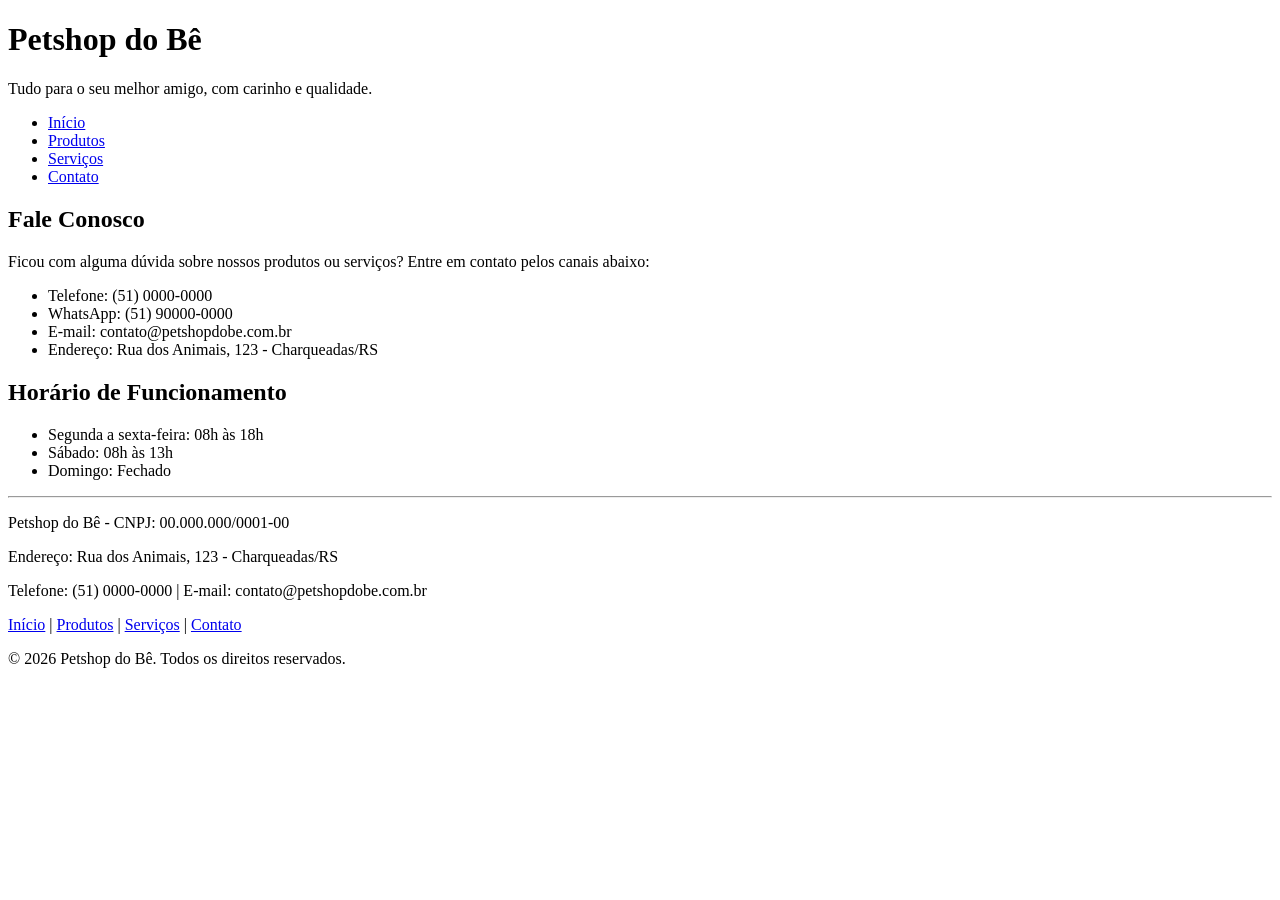
==== contato.html @ 34f8aaca "Add files via upload" ====
<!DOCTYPE html>
<html lang="pt-BR">
<head>
    <meta charset="UTF-8">
    <meta name="viewport" content="width=device-width, initial-scale=1.0">
    <title>Petshop do Bê - Contato</title>
</head>
<body>

    <header>
        <h1>Petshop do Bê</h1>
        <p>Tudo para o seu melhor amigo, com carinho e qualidade.</p>
        <nav>
            <ul>
                <li><a href="index.html">Início</a></li>
                <li><a href="produtos.html">Produtos</a></li>
                <li><a href="servicos.html">Serviços</a></li>
                <li><a href="contato.html">Contato</a></li>
            </ul>
        </nav>
    </header>

    <main>
        <h2>Fale Conosco</h2>
        <p>Ficou com alguma dúvida sobre nossos produtos ou serviços? Entre em contato pelos canais abaixo:</p>

        <ul>
            <li>Telefone: (51) 0000-0000</li>
            <li>WhatsApp: (51) 90000-0000</li>
            <li>E-mail: contato@petshopdobe.com.br</li>
            <li>Endereço: Rua dos Animais, 123 - Charqueadas/RS</li>
        </ul>

        <h2>Horário de Funcionamento</h2>
        <ul>
            <li>Segunda a sexta-feira: 08h às 18h</li>
            <li>Sábado: 08h às 13h</li>
            <li>Domingo: Fechado</li>
        </ul>
    </main>

    <footer>
        <hr>
        <p>Petshop do Bê - CNPJ: 00.000.000/0001-00</p>
        <p>Endereço: Rua dos Animais, 123 - Charqueadas/RS</p>
        <p>Telefone: (51) 0000-0000 | E-mail: contato@petshopdobe.com.br</p>
        <nav>
            <a href="index.html">Início</a> |
            <a href="produtos.html">Produtos</a> |
            <a href="servicos.html">Serviços</a> |
            <a href="contato.html">Contato</a>
        </nav>
        <p>&copy; 2026 Petshop do Bê. Todos os direitos reservados.</p>
    </footer>

</body>
</html>
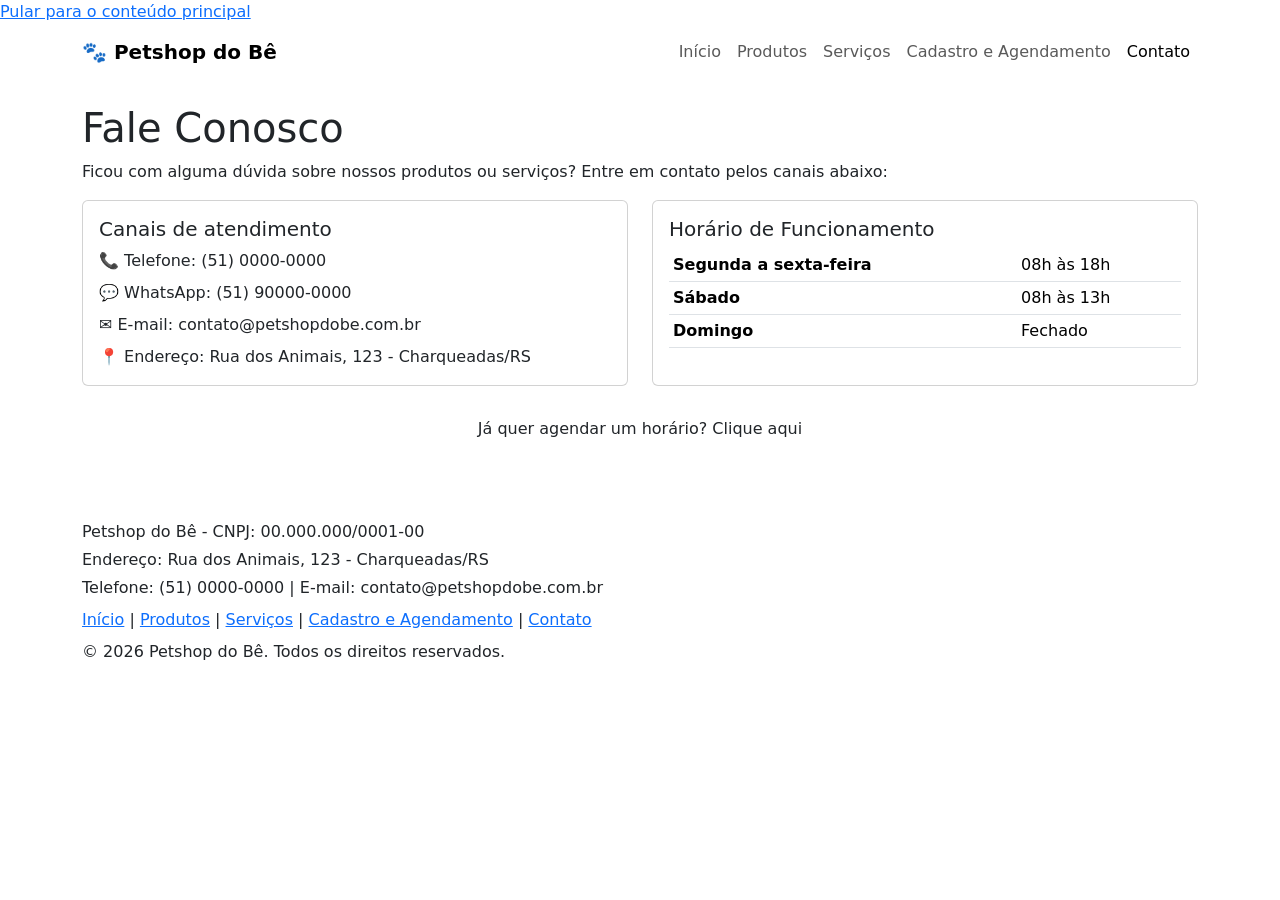
==== commit f818809f: "Add files via upload" ====
--- a/contato.html
+++ b/contato.html
@@ -4,54 +4,105 @@
     <meta charset="UTF-8">
     <meta name="viewport" content="width=device-width, initial-scale=1.0">
     <title>Petshop do Bê - Contato</title>
+
+    <link href="https://cdn.jsdelivr.net/npm/bootstrap@5.3.3/dist/css/bootstrap.min.css" rel="stylesheet">
+    <link href="css/style.css" rel="stylesheet">
 </head>
 <body>
 
+    <a class="skip-link" href="#conteudo-principal">Pular para o conteúdo principal</a>
+
     <header>
-        <h1>Petshop do Bê</h1>
-        <p>Tudo para o seu melhor amigo, com carinho e qualidade.</p>
-        <nav>
-            <ul>
-                <li><a href="index.html">Início</a></li>
-                <li><a href="produtos.html">Produtos</a></li>
-                <li><a href="servicos.html">Serviços</a></li>
-                <li><a href="contato.html">Contato</a></li>
-            </ul>
+        <nav class="navbar navbar-expand-md navbar-petshop" aria-label="Menu principal">
+            <div class="container">
+                <a class="navbar-brand fw-bold" href="index.html">🐾 Petshop do Bê</a>
+                <button class="navbar-toggler" type="button" data-bs-toggle="collapse"
+                        data-bs-target="#menuPrincipal" aria-controls="menuPrincipal"
+                        aria-expanded="false" aria-label="Abrir/fechar menu de navegação">
+                    <span class="navbar-toggler-icon"></span>
+                </button>
+                <div class="collapse navbar-collapse" id="menuPrincipal">
+                    <ul class="navbar-nav ms-auto">
+                        <li class="nav-item"><a class="nav-link" href="index.html">Início</a></li>
+                        <li class="nav-item"><a class="nav-link" href="produtos.html">Produtos</a></li>
+                        <li class="nav-item"><a class="nav-link" href="servicos.html">Serviços</a></li>
+                        <li class="nav-item"><a class="nav-link" href="agendamento.html">Cadastro e Agendamento</a></li>
+                        <li class="nav-item"><a class="nav-link active" aria-current="page" href="contato.html">Contato</a></li>
+                    </ul>
+                </div>
+            </div>
         </nav>
     </header>
 
-    <main>
-        <h2>Fale Conosco</h2>
+    <main id="conteudo-principal" class="container py-4">
+        <h1>Fale Conosco</h1>
         <p>Ficou com alguma dúvida sobre nossos produtos ou serviços? Entre em contato pelos canais abaixo:</p>
 
-        <ul>
-            <li>Telefone: (51) 0000-0000</li>
-            <li>WhatsApp: (51) 90000-0000</li>
-            <li>E-mail: contato@petshopdobe.com.br</li>
-            <li>Endereço: Rua dos Animais, 123 - Charqueadas/RS</li>
-        </ul>
+        <div class="row g-4">
+            <div class="col-md-6">
+                <div class="card h-100">
+                    <div class="card-body">
+                        <h2 class="h5 card-title">Canais de atendimento</h2>
+                        <ul class="list-unstyled mb-0">
+                            <li class="mb-2">📞 Telefone: (51) 0000-0000</li>
+                            <li class="mb-2">💬 WhatsApp: (51) 90000-0000</li>
+                            <li class="mb-2">✉️ E-mail: contato@petshopdobe.com.br</li>
+                            <li>📍 Endereço: Rua dos Animais, 123 - Charqueadas/RS</li>
+                        </ul>
+                    </div>
+                </div>
+            </div>
 
-        <h2>Horário de Funcionamento</h2>
-        <ul>
-            <li>Segunda a sexta-feira: 08h às 18h</li>
-            <li>Sábado: 08h às 13h</li>
-            <li>Domingo: Fechado</li>
-        </ul>
+            <div class="col-md-6">
+                <div class="card h-100">
+                    <div class="card-body">
+                        <h2 class="h5 card-title">Horário de Funcionamento</h2>
+                        <table class="table table-sm mb-0">
+                            <caption class="visually-hidden">Horário de funcionamento do Petshop do Bê</caption>
+                            <tbody>
+                                <tr>
+                                    <th scope="row">Segunda a sexta-feira</th>
+                                    <td>08h às 18h</td>
+                                </tr>
+                                <tr>
+                                    <th scope="row">Sábado</th>
+                                    <td>08h às 13h</td>
+                                </tr>
+                                <tr>
+                                    <th scope="row">Domingo</th>
+                                    <td>Fechado</td>
+                                </tr>
+                            </tbody>
+                        </table>
+                    </div>
+                </div>
+            </div>
+        </div>
+
+        <div class="mt-4 text-center">
+            <a href="agendamento.html" class="btn" style="background-color: var(--petshop-accent);">
+                Já quer agendar um horário? Clique aqui
+            </a>
+        </div>
     </main>
 
-    <footer>
-        <hr>
-        <p>Petshop do Bê - CNPJ: 00.000.000/0001-00</p>
-        <p>Endereço: Rua dos Animais, 123 - Charqueadas/RS</p>
-        <p>Telefone: (51) 0000-0000 | E-mail: contato@petshopdobe.com.br</p>
-        <nav>
-            <a href="index.html">Início</a> |
-            <a href="produtos.html">Produtos</a> |
-            <a href="servicos.html">Serviços</a> |
-            <a href="contato.html">Contato</a>
-        </nav>
-        <p>&copy; 2026 Petshop do Bê. Todos os direitos reservados.</p>
+    <footer class="py-4 mt-4">
+        <div class="container">
+            <p class="mb-1">Petshop do Bê - CNPJ: 00.000.000/0001-00</p>
+            <p class="mb-1">Endereço: Rua dos Animais, 123 - Charqueadas/RS</p>
+            <p class="mb-2">Telefone: (51) 0000-0000 | E-mail: contato@petshopdobe.com.br</p>
+            <nav aria-label="Links do rodapé">
+                <a href="index.html">Início</a> |
+                <a href="produtos.html">Produtos</a> |
+                <a href="servicos.html">Serviços</a> |
+                <a href="agendamento.html">Cadastro e Agendamento</a> |
+                <a href="contato.html">Contato</a>
+            </nav>
+            <p class="mt-2 mb-0">&copy; <span id="ano-atual">2026</span> Petshop do Bê. Todos os direitos reservados.</p>
+        </div>
     </footer>
 
+    <script src="https://cdn.jsdelivr.net/npm/bootstrap@5.3.3/dist/js/bootstrap.bundle.min.js"></script>
+    <script src="js/main.js"></script>
 </body>
 </html>
